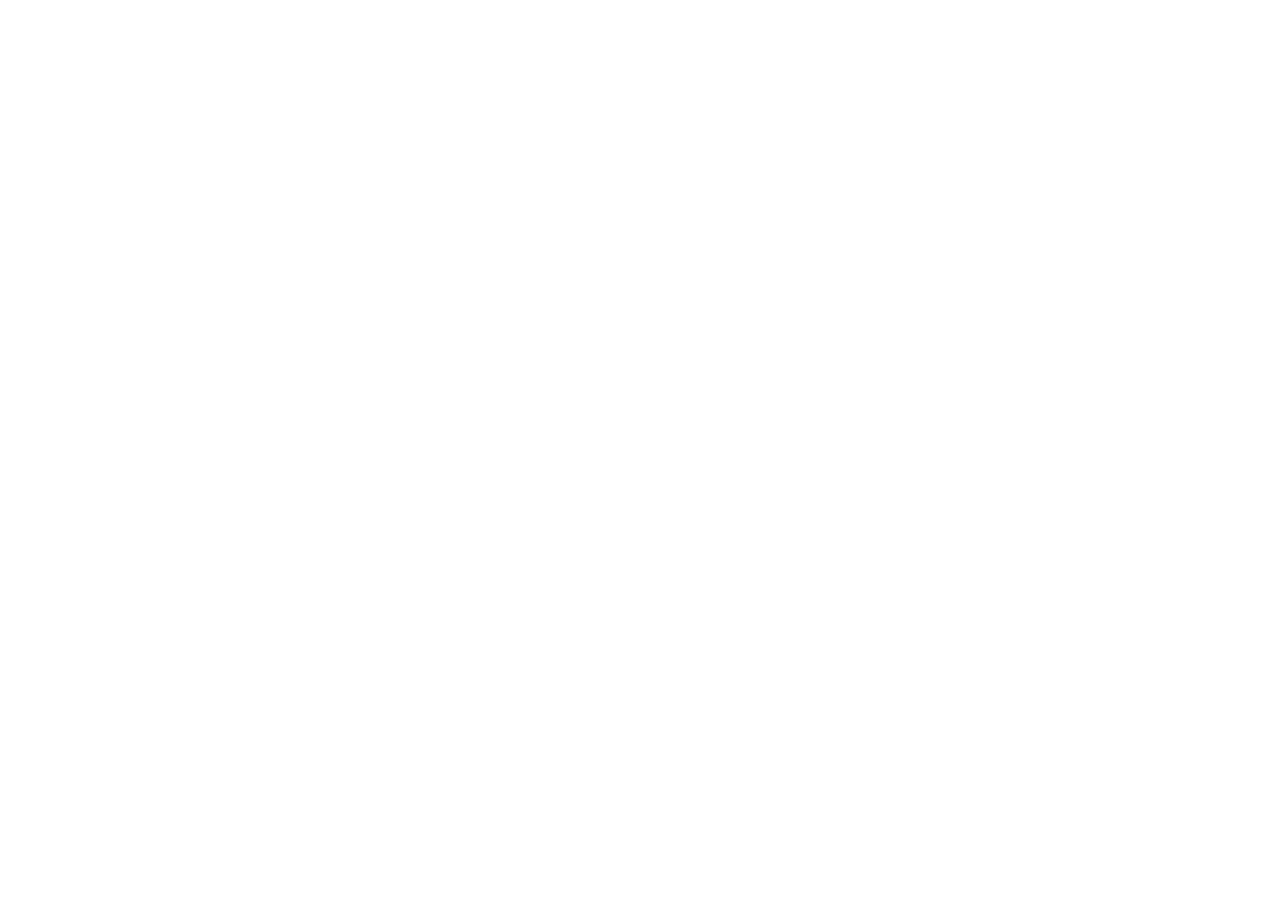
==== dingdianbangfu.html @ b0e6a3c9 "1" ====
<!doctype html>
<html lang="en">
<head>
    <meta charset="UTF-8">
    <meta name="viewport"
          content="width=device-width, user-scalable=no, initial-scale=1.0, maximum-scale=1.0, minimum-scale=1.0">
    <meta http-equiv="X-UA-Compatible" content="ie=edge">
    <title>定点帮扶</title>
</head>
<body>
	
</body>
</html>
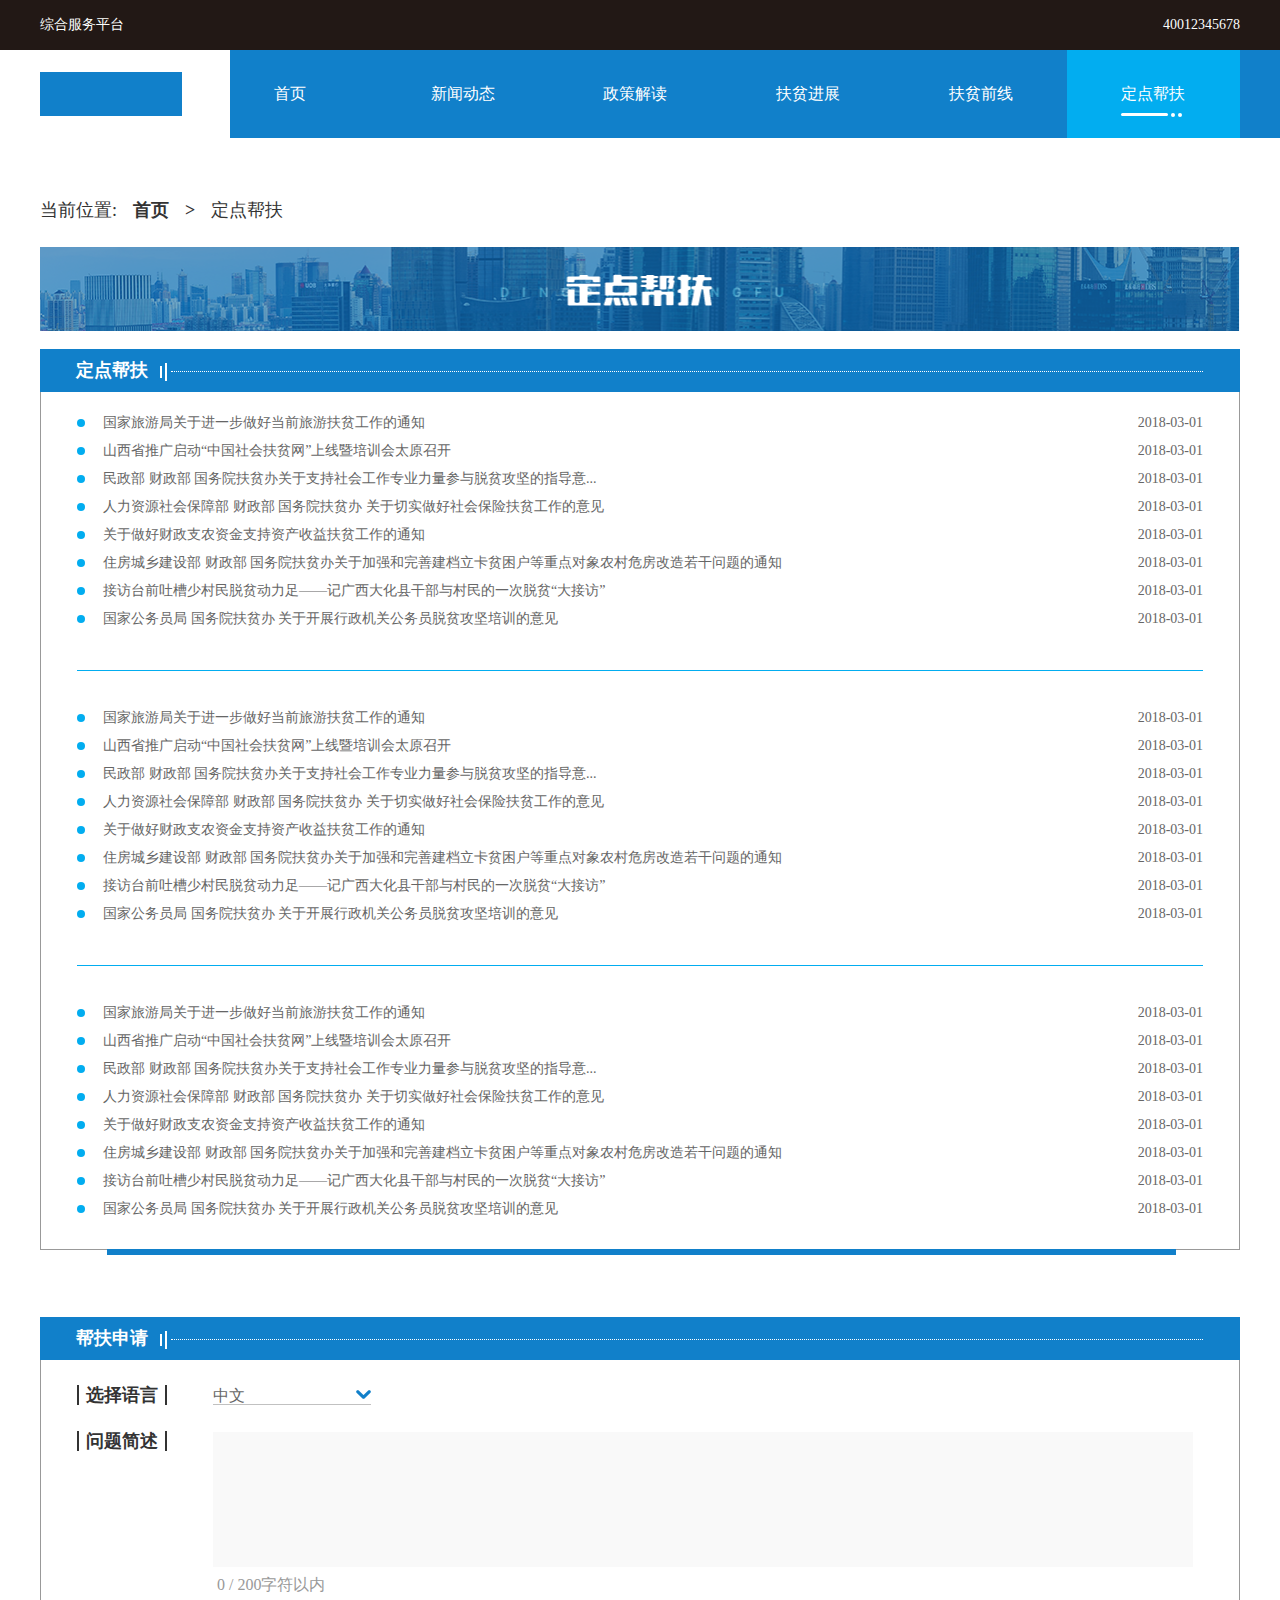
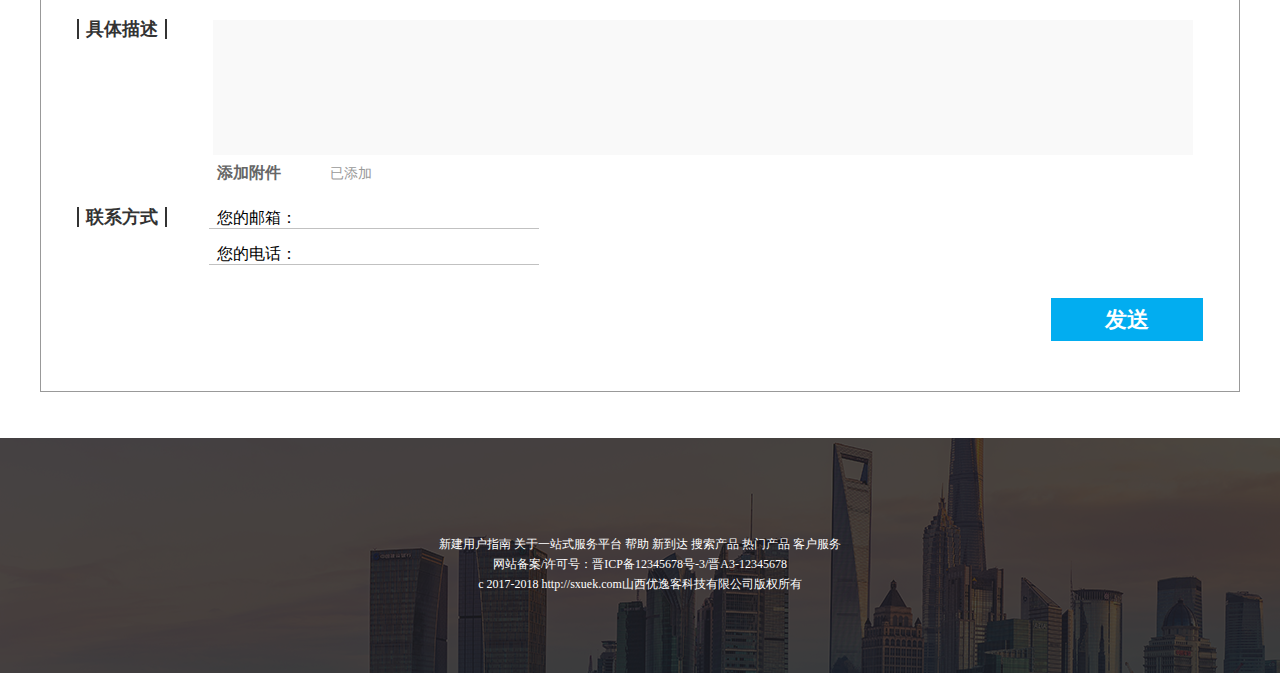
==== commit 6723609a: "1" ====
--- a/dingdianbangfu.html
+++ b/dingdianbangfu.html
@@ -2,12 +2,331 @@
 <html lang="en">
 <head>
     <meta charset="UTF-8">
-    <meta name="viewport"
-          content="width=device-width, user-scalable=no, initial-scale=1.0, maximum-scale=1.0, minimum-scale=1.0">
-    <meta http-equiv="X-UA-Compatible" content="ie=edge">
     <title>定点帮扶</title>
+    <link rel="stylesheet" href="css/public.css">
+    <link rel="stylesheet" href="css/dingdianbangfu.css">
 </head>
 <body>
-	
+	<!-- 导航开始 -->
+	<div class="ddbf_top">
+		<div class="ddbf_top_main">
+			<span class="ddbf_top_word">综合服务平台</span>
+			<span class="ddbf_top_word ddbf_top_right">40012345678</span>
+		</div>
+	</div>
+	<div class="ddbf_nav">
+			<div class="ddbf_nav_main">
+				<div class="ddbf_nav_left">
+					<div class="ddbf_nav_left_box"></div>
+					<div class="ddbf_nav_jt"></div>
+				</div>
+				<div class="ddbf_nav_right">
+					<div class="ddbf_nav_right1"> 
+						首页
+						<div class="ddbf_nav_underline ddbf_nav_underline0">
+							<div class="ddbf_nav_underline1 ddbf_nav_underline11"></div>
+							<div class="ddbf_nav_underline2"></div>
+							<div class="ddbf_nav_underline2"></div>
+						</div>
+					</div>
+					<div class="ddbf_nav_right1">
+						新闻动态
+						<div class="ddbf_nav_underline">
+							<div class="ddbf_nav_underline1"></div>
+							<div class="ddbf_nav_underline2"></div>
+							<div class="ddbf_nav_underline2"></div>
+						</div>
+					</div>
+					<div class="ddbf_nav_right1">
+						政策解读
+						<div class="ddbf_nav_underline">
+							<div class="ddbf_nav_underline1"></div>
+							<div class="ddbf_nav_underline2"></div>
+							<div class="ddbf_nav_underline2"></div>
+						</div>
+					</div>
+					<div class="ddbf_nav_right1">
+						扶贫进展
+						<div class="ddbf_nav_underline">
+							<div class="ddbf_nav_underline1"></div>
+							<div class="ddbf_nav_underline2"></div>
+							<div class="ddbf_nav_underline2"></div>
+						</div>
+					</div>
+					<div class="ddbf_nav_right1">
+						扶贫前线
+						<div class="ddbf_nav_underline">
+							<div class="ddbf_nav_underline1"></div>
+							<div class="ddbf_nav_underline2"></div>
+							<div class="ddbf_nav_underline2"></div>
+						</div>
+					</div>
+					<div class="ddbf_nav_right1 active">
+						定点帮扶
+						<div class="ddbf_nav_underline">
+							<div class="ddbf_nav_underline1"></div>
+							<div class="ddbf_nav_underline2"></div>
+							<div class="ddbf_nav_underline2"></div>
+						</div>
+					</div>
+				</div>
+			</div>
+	</div>
+	<div class="ddbf_bread_nav">
+		<span class="now_p">当前位置:</span>
+		<a href="" class="ddbf_bread_word active">首页</a>
+		<span class="ddbf_bread_jt">></span>
+		<a href="" class="ddbf_bread_word">定点帮扶</a>
+	</div>
+	<!-- 导航结束 -->
+	<!-- 内容部分开始 -->
+	<div class="ddbf_title">
+		<div class="ddbf_title_main">
+			<img src="img/title_34.png" alt="">
+		</div>
+	</div>
+	<!-- 定点扶贫内容开始 -->
+	<div class="ddfp_content">
+		<div class="ddfp_content_main">
+			<div class="ddfp_content_title">
+				<div class="ddfp_content_title_main">
+					<span>定点帮扶</span>
+					<div class="ddfp_title_line"></div>
+					<div class="ddfp_title_line ddfp_title_line1"></div>
+					<div class="ddfp_title_dotted"></div>
+				</div>
+			</div>
+			<div class="ddfp_content_main1">
+				<ul>
+					<li>
+						<span class="ddfp_content_circle"></span>
+						<a href="">国家旅游局关于进一步做好当前旅游扶贫工作的通知 </a>
+						<span class="ddbf_time">2018-03-01</span>
+						<span class="icon time_icon">&#xe600;</span>
+					</li>
+					<li>
+						<span class="ddfp_content_circle"></span>
+						<a href="">山西省推广启动“中国社会扶贫网”上线暨培训会太原召开 </a>
+						<span class="ddbf_time">2018-03-01</span>
+						<span class="icon time_icon">&#xe600;</span>
+					</li>
+					<li>
+						<span class="ddfp_content_circle"></span>
+						<a href="">民政部 财政部 国务院扶贫办关于支持社会工作专业力量参与脱贫攻坚的指导意...  </a>
+						<span class="ddbf_time">2018-03-01</span>
+						<span class="icon time_icon">&#xe600;</span>
+					</li>
+					<li>
+						<span class="ddfp_content_circle"></span>
+						<a href="">人力资源社会保障部 财政部 国务院扶贫办 关于切实做好社会保险扶贫工作的意见 </a>
+						<span class="ddbf_time">2018-03-01</span>
+						<span class="icon time_icon">&#xe600;</span>
+					</li>
+					<li>
+						<span class="ddfp_content_circle"></span>
+						<a href="">关于做好财政支农资金支持资产收益扶贫工作的通知 </a>
+						<span class="ddbf_time">2018-03-01</span>
+						<span class="icon time_icon">&#xe600;</span>
+					</li>
+					<li>
+						<span class="ddfp_content_circle"></span>
+						<a href="">住房城乡建设部 财政部 国务院扶贫办关于加强和完善建档立卡贫困户等重点对象农村危房改造若干问题的通知 </a>
+						<span class="ddbf_time">2018-03-01</span>
+						<span class="icon time_icon">&#xe600;</span>
+					</li>
+					<li>
+						<span class="ddfp_content_circle"></span>
+						<a href="">接访台前吐槽少村民脱贫动力足——记广西大化县干部与村民的一次脱贫“大接访” </a>
+						<span class="ddbf_time">2018-03-01</span>
+						<span class="icon time_icon">&#xe600;</span>
+					</li>
+					<li>
+						<span class="ddfp_content_circle"></span>
+						<a href="">国家公务员局 国务院扶贫办 关于开展行政机关公务员脱贫攻坚培训的意见 </a>
+						<span class="ddbf_time">2018-03-01</span>
+						<span class="icon time_icon">&#xe600;</span>
+					</li>
+				</ul>
+				<ul class="ddfp_content_main12">
+					<li>
+						<span class="ddfp_content_circle"></span>
+						<a href="">国家旅游局关于进一步做好当前旅游扶贫工作的通知 </a>
+						<span class="ddbf_time">2018-03-01</span>
+						<span class="icon time_icon">&#xe600;</span>
+					</li>
+					<li>
+						<span class="ddfp_content_circle"></span>
+						<a href="">山西省推广启动“中国社会扶贫网”上线暨培训会太原召开 </a>
+						<span class="ddbf_time">2018-03-01</span>
+						<span class="icon time_icon">&#xe600;</span>
+					</li>
+					<li>
+						<span class="ddfp_content_circle"></span>
+						<a href="">民政部 财政部 国务院扶贫办关于支持社会工作专业力量参与脱贫攻坚的指导意...  </a>
+						<span class="ddbf_time">2018-03-01</span>
+						<span class="icon time_icon">&#xe600;</span>
+					</li>
+					<li>
+						<span class="ddfp_content_circle"></span>
+						<a href="">人力资源社会保障部 财政部 国务院扶贫办 关于切实做好社会保险扶贫工作的意见 </a>
+						<span class="ddbf_time">2018-03-01</span>
+						<span class="icon time_icon">&#xe600;</span>
+					</li>
+					<li>
+						<span class="ddfp_content_circle"></span>
+						<a href="">关于做好财政支农资金支持资产收益扶贫工作的通知 </a>
+						<span class="ddbf_time">2018-03-01</span>
+						<span class="icon time_icon">&#xe600;</span>
+					</li>
+					<li>
+						<span class="ddfp_content_circle"></span>
+						<a href="">住房城乡建设部 财政部 国务院扶贫办关于加强和完善建档立卡贫困户等重点对象农村危房改造若干问题的通知 </a>
+						<span class="ddbf_time">2018-03-01</span>
+						<span class="icon time_icon">&#xe600;</span>
+					</li>
+					<li>
+						<span class="ddfp_content_circle"></span>
+						<a href="">接访台前吐槽少村民脱贫动力足——记广西大化县干部与村民的一次脱贫“大接访” </a>
+						<span class="ddbf_time">2018-03-01</span>
+						<span class="icon time_icon">&#xe600;</span>
+					</li>
+					<li>
+						<span class="ddfp_content_circle"></span>
+						<a href="">国家公务员局 国务院扶贫办 关于开展行政机关公务员脱贫攻坚培训的意见 </a>
+						<span class="ddbf_time">2018-03-01</span>
+						<span class="icon time_icon">&#xe600;</span>
+					</li>
+				</ul>
+				<ul class="ddfp_content_main12 ddfp_content_main13">
+					<li>
+						<span class="ddfp_content_circle"></span>
+						<a href="">国家旅游局关于进一步做好当前旅游扶贫工作的通知 </a>
+						<span class="ddbf_time">2018-03-01</span>
+						<span class="icon time_icon">&#xe600;</span>
+					</li>
+					<li>
+						<span class="ddfp_content_circle"></span>
+						<a href="">山西省推广启动“中国社会扶贫网”上线暨培训会太原召开 </a>
+						<span class="ddbf_time">2018-03-01</span>
+						<span class="icon time_icon">&#xe600;</span>
+					</li>
+					<li>
+						<span class="ddfp_content_circle"></span>
+						<a href="">民政部 财政部 国务院扶贫办关于支持社会工作专业力量参与脱贫攻坚的指导意...  </a>
+						<span class="ddbf_time">2018-03-01</span>
+						<span class="icon time_icon">&#xe600;</span>
+					</li>
+					<li>
+						<span class="ddfp_content_circle"></span>
+						<a href="">人力资源社会保障部 财政部 国务院扶贫办 关于切实做好社会保险扶贫工作的意见 </a>
+						<span class="ddbf_time">2018-03-01</span>
+						<span class="icon time_icon">&#xe600;</span>
+					</li>
+					<li>
+						<span class="ddfp_content_circle"></span>
+						<a href="">关于做好财政支农资金支持资产收益扶贫工作的通知 </a>
+						<span class="ddbf_time">2018-03-01</span>
+						<span class="icon time_icon">&#xe600;</span>
+					</li>
+					<li>
+						<span class="ddfp_content_circle"></span>
+						<a href="">住房城乡建设部 财政部 国务院扶贫办关于加强和完善建档立卡贫困户等重点对象农村危房改造若干问题的通知 </a>
+						<span class="ddbf_time">2018-03-01</span>
+						<span class="icon time_icon">&#xe600;</span>
+					</li>
+					<li>
+						<span class="ddfp_content_circle"></span>
+						<a href="">接访台前吐槽少村民脱贫动力足——记广西大化县干部与村民的一次脱贫“大接访” </a>
+						<span class="ddbf_time">2018-03-01</span>
+						<span class="icon time_icon">&#xe600;</span>
+					</li>
+					<li>
+						<span class="ddfp_content_circle"></span>
+						<a href="">国家公务员局 国务院扶贫办 关于开展行政机关公务员脱贫攻坚培训的意见 </a>
+						<span class="ddbf_time">2018-03-01</span>
+						<span class="icon time_icon">&#xe600;</span>
+					</li>
+				</ul>
+				<div class="ddfp_content_line"></div>
+			</div>
+		</div>
+		<div class="ddfp_content_main ddfp_content_main02">
+			<div class="ddfp_content_title">
+				<div class="ddfp_content_title_main">
+					<span>帮扶申请</span>
+					<div class="ddfp_title_line"></div>
+					<div class="ddfp_title_line ddfp_title_line1"></div>
+					<div class="ddfp_title_dotted"></div>
+				</div>
+			</div>
+			<div class="ddfp_content_main1 ddfp_content_main1s">
+				<form action="">
+					<div class="select">
+						<label for="sel_lan" class="select_lan">选择语言</label>
+					<select name="sel_lan" id="sel_lan">
+						<option value="" class="default_sel">中文</option>
+						<option value="">英文</option>
+						<option value="">俄语</option>
+						<option value="">阿拉伯语</option>
+						<option value="">法语</option>
+						<option value="">西班牙语</option>
+					</select>
+					</div>
+					<div class="select select2">
+						<label for="question_desc" class="select_lan">问题简述</label>
+						<textarea name="" id="question_desc"></textarea>
+						<div class="textarea_limit">
+							<div id="count">
+								<span id="now">0  </span>/
+								<span>200字符以内</span>
+							</div>
+						</div>
+					</div>
+					<div class="select select2 select3">
+						<label for="question_desc" class="select_lan">具体描述</label>
+						<textarea name="" id="question_desc"></textarea>
+						<div class="textarea_limit">
+							<span class="add_enclosure">添加附件</span>
+							<span class="added_enclosure">已添加</span>
+						</div>
+					</div>
+					<div class="select select2 select3 select4">
+						<label for="phone_num" class="select_lan phone_num">联系方式</label>
+						<div class="emial">
+							<span>您的邮箱：</span>
+							<input type="text" id="phone_num" class="phone_input">
+						</div>
+						<div class="emial phone">
+							<span>您的电话：</span>
+							<input type="text" id="phone_num" class="phone_input">
+						</div>
+					</div>
+					<div class="send">
+					<input type="button" value="发送" id="submit">
+					</div>
+				</form>
+			</div>
+		</div>
+	</div>
+	<!-- 定点扶贫内容开始结束 -->
+	<!-- 内容部分结束 -->
+	<!-- 站点地图开始 -->
+	<div class="zzdt">
+		<div class="zzdt_word">
+			<p class="zzdt_word1">
+				<a href="">新建用户指南</a>
+				<a href="">关于一站式服务平台</a>
+				<a href="">帮助</a>
+				<a href="">新到达</a>
+				<a href="">搜索产品</a>
+				<a href="">热门产品</a>
+				<a href="">客户服务</a>
+			</p>
+			<p class="zzdt_word1">网站备案/许可号：晋ICP备12345678号-3/晋A3-12345678</p>
+			<p class="zzdt_word1">c 2017-2018 http://sxuek.com山西优逸客科技有限公司版权所有</p>
+		</div>
+	</div>
+	<!-- 站点地图结束 -->
+	<script src="js/dingdianbangfu.js"></script>
 </body>
 </html>--- a/css/public.css
+++ b/css/public.css
@@ -0,0 +1,12 @@
+*{
+	margin: 0;   /* body-8px */
+	text-decoration: none;
+	font-style: normal;  /* i/em */
+	padding: 0;
+	box-sizing: content-box;
+	font-family: "微软雅黑";
+	list-style: none;
+}
+a{
+	color: #333;
+}
--- a/css/dingdianbangfu.css
+++ b/css/dingdianbangfu.css
@@ -0,0 +1,433 @@
+@font-face {
+  font-family: 'iconfont';  /* project id 664833 */
+  src: url('https://at.alicdn.com/t/font_664833_9qiusw4y75a02j4i.eot');
+  src: url('https://at.alicdn.com/t/font_664833_9qiusw4y75a02j4i.eot?#iefix') format('embedded-opentype'),
+  url('https://at.alicdn.com/t/font_664833_9qiusw4y75a02j4i.woff') format('woff'),
+  url('https://at.alicdn.com/t/font_664833_9qiusw4y75a02j4i.ttf') format('truetype'),
+  url('https://at.alicdn.com/t/font_664833_9qiusw4y75a02j4i.svg#iconfont') format('svg');
+}
+.icon{
+	  font-family: 'iconfont';
+}
+.ddbf_top{
+	width: 100%;
+	height: 50px;
+	background: #221815;
+}
+.ddbf_top_main{
+	width: 1200px;
+	height: 100%;
+	margin: 0 auto;
+}
+.ddbf_top_word{
+	float: left;
+	font-size: 14px;
+	line-height: 50px;
+	color: #fcfdfc;
+}
+.ddbf_top_right{
+	float: right;
+	font-family: "San Francisco";
+}
+.ddbf_nav{
+	width: 100%;
+	height: 88px;
+	background:  #1180ca;
+	position: relative;
+}
+.ddbf_nav:after{
+	content: '';
+    width: 18%;
+    height: 100%;
+    position: absolute;
+    top: 0;
+    left: 0;
+    background:  #fff;
+}
+.ddbf_nav_main{
+	width: 1200px;
+	height: 100%;
+	margin: 0 auto;
+}
+.ddbf_nav_left{
+	float: left;
+	width: 164px;
+	height: 100%;
+	background: #fff;
+	position: relative;
+}
+.ddbf_nav_jt{
+	width: 0;
+	height: 0;
+	border-top: 7px solid transparent;
+    border-left: 11px solid #fff;
+    border-bottom: 7px solid transparent;
+    position: absolute;
+    top: 50%;
+    margin-top: -7px;
+    right: -11px;
+    z-index: 10;
+}
+.ddbf_nav_left_box{
+	width: 142px;
+	height: 44px;
+	background: #1180ca;
+	position: absolute;
+	top: 22px;
+	left: 0;
+	z-index: 10;
+}
+.ddbf_nav_right{
+	float: left;
+	width: 1036px;
+	height: 100%;
+
+}
+.ddbf_nav_right1{
+	width: 172.6px;
+	height: 100%;
+	float: left;
+	background: #1180ca;
+	text-align: center;
+	line-height: 88px;
+	font-size: 16px;
+	color: #fff;
+	position: relative;
+	cursor: pointer;
+}
+.ddbf_nav_underline1{
+	width: 47px;
+	height: 3px;
+	border-radius: 3px;
+	background: #fff;
+	float: left;
+}
+.ddbf_nav_underline{
+	position: absolute;
+	left: 54px;
+	bottom: 21px;
+	display: none;
+}
+.ddbf_nav_underline2{
+	float: left;
+	width: 4px;
+	height: 4px;
+	border-radius: 50%;
+	background: #fff;
+	margin-left: 3px;
+}
+.ddbf_nav_underline11{
+	width: 18px;
+}
+.ddbf_nav_underline0{
+	left: 72px;
+}
+.ddbf_nav_right1:hover .ddbf_nav_underline{
+	display: block;
+}
+.ddbf_nav_right1.active .ddbf_nav_underline{
+	display: block;
+}
+.ddbf_nav_right1:hover{
+	background: #02adf0;
+}
+.ddbf_nav_right1.active{
+	background: #02adf0;
+}
+.ddbf_bread_nav{
+	width: 1200px;
+	height: 74px;
+	margin: 35px auto 0;
+	line-height: 74px;
+	font-size: 18px;
+	color: #333;
+}
+.now_p{
+	float: left;
+}
+.ddbf_bread_jt{
+	float: left;
+	font-weight: bold;
+	margin-left: 16px;
+}
+.ddbf_bread_word{
+	float: left;
+	margin-left: 16px;
+}
+.ddbf_bread_word:hover{
+	font-weight: bold;
+}
+.ddbf_bread_word.active{
+	font-weight: bold;
+}
+.ddbf_title{
+	width: 100%;
+	height: 84px;
+}
+.ddbf_title_main{
+	width: 1200px;
+	height: 100%;
+	margin: 0 auto;
+}
+.ddbf_title_main img{
+	width: 100%;
+	height: 100%;
+}
+.ddfp_content{
+	width: 100%;
+}
+.ddfp_content_main{
+	width: 1200px;
+	height: auto;
+	min-height: 300px;
+	margin: 0 auto;
+	padding-top: 18px;
+}
+.ddfp_content_title{
+	width: 100%;
+	height: 43px;
+	background:#1180ca;
+}
+.ddfp_content_title_main{
+	width: 1128px;
+	height: 100%;
+	margin: 0 auto;
+	position: relative;
+}
+.ddfp_content_title_main span{
+	font-size: 18px;
+	color: #fff;
+	line-height: 43px;
+	font-weight: bold;
+	float: left;
+}
+.ddfp_title_line{
+	float: left;
+	width: 2px;
+	height: 12px;
+	background: #fff;
+	margin-right: 3px;
+	position: absolute;
+	top: 17px;
+	left: 84px;
+}
+.ddfp_title_line1{
+	height: 18px;
+	margin-right: 4px;
+	top: 14px;
+	left: 89px;
+}
+.ddfp_title_dotted{
+	border-top: 1px dotted #fff;
+	position: absolute;
+	left: 95px;
+	top: 22px;
+	z-index: 2;
+	width: 1032px;
+}
+.ddfp_content_main1{
+	width:1126px;
+	height: auto;
+	min-height: 100px;
+	padding: 17px 36px 0;
+	border: 1px solid #999;
+	border-top-width:0; 
+	position: relative;
+}
+.ddfp_content_main1 ul li{
+	height: 28px;
+	line-height: 28px;
+	font-size: 14px;
+	color: #666;
+	position: relative;
+}
+.ddfp_content_circle{
+	display: block;
+	width: 8px;
+	height: 8px;
+	border-radius: 50%;
+	background: #02adf0;
+	position: absolute;
+	top: 10px;
+	left: 0;
+}
+.ddfp_content_main1 ul{
+	width: 100%;
+	padding-bottom: 37px;
+	border-bottom: 1px solid #02adf0;
+}
+.ddfp_content_main1 ul li a{
+	margin-left: 26px;
+	line-height: 28px;
+	color: #666; 
+	font-weight: normal;
+}
+.ddbf_time{
+	float: right;
+	line-height: 28px;
+	font-weight: lighter;
+	font-size: 14px;
+}
+.time_icon{
+	line-height: 28px;
+	color: #67cef6;
+	font-size: 16px;
+	float: right;
+	margin-right:14px; 
+}
+.ddfp_content_main1 .ddfp_content_main12{
+	margin-top: 33px;
+}
+.ddfp_content_main1 .ddfp_content_main13{
+	padding-bottom: 26px;
+	border: none;
+}
+.ddfp_content_line{
+	position: absolute;
+	left: 66px;
+	bottom: -6px;
+	width: 1069px;
+	height: 6px;
+	background: #1180ca;
+}
+.ddfp_content_main02{
+	margin-top: 49px;
+	margin-bottom: 46px;
+}
+.ddfp_content_main1s{
+	padding-top: 26px;
+}
+.select_lan{
+	font-size: 18px;
+	font-weight: bold;
+	color: #333;
+	line-height: 18px;
+	text-align: center;
+	border: 2px solid #333;
+	border-top-width:0; 
+	border-bottom-width:0; 
+	padding: 0 7px 0;
+	margin-right: 42px;
+}
+#sel_lan{
+	padding-right: 94px;
+	width: 64px;
+	border: none;
+	border-bottom: 1px solid #c1c1c1;
+	color: #666;
+	font-size: 16px;
+	appearance:none;
+	-moz-appearance: none;  
+	-webkit-appearance: none; 
+	outline: none;
+	background: url("../img/s1.png") no-repeat scroll right center transparent;
+}
+.select2{
+	margin-top: 27px;
+}
+#question_desc{
+	resize:none;
+	vertical-align:top;
+	width: 980px;
+	height: 135px;
+	background: rgba(193, 193, 193, 0.1);
+	border: none;
+	outline: none;
+}
+.textarea_limit{
+	height: 36px;
+	line-height: 36px;
+	font-size: 16px;
+	color: #999;
+	padding-left: 140px;
+}
+.select3{
+	margin-top: 17px;
+	position: relative;
+}
+.add_enclosure{
+	font-weight: bold;
+	color: #666;
+}
+.added_enclosure{
+	font-size: 14px;
+	color: #999;
+	margin-left: 45px;
+}
+.emial{
+	width: 322px;
+	height: 20px;
+	border-bottom: 1px solid #c1c1c1;
+	padding-left: 8px;
+	position: absolute;
+	top: 0px;
+	left: 132px;
+}
+.phone{
+	top: 36px;
+}
+.phone_input{
+	width: 230px;
+	height: 100%;
+	border: none;
+	outline: none;
+	background: transparent;
+
+}
+.select4{
+	height: 56px;
+	margin-bottom: 34px;
+}
+#submit{
+	width: 152px;
+	height: 43px;
+	background:#02adf0;
+	font-size: 22px;
+	font-weight: bold;
+	text-align: center;
+	line-height: 43px;
+	border: none;
+	outline: none;
+	color: #fff; 
+	float: right;
+	cursor: pointer;
+}
+.send{
+	width: 100%;
+	height: 43px;
+	position: relative;
+	margin-bottom: 50px;
+}
+.ddfp_content_main1 ul li a:hover{
+	color: #02adf0;
+}
+#sel_lan{
+	cursor: pointer;
+}
+.zzdt{
+	width: 100%;
+	height: 235px;
+	background: url('../img/zddt_02.png') no-repeat;
+	background-position: 0 0;
+	position: relative;
+}
+.zzdt_word{
+	width: 100%;
+	height: 61px;
+	position: absolute;
+	top: 96px;
+	left: 0;
+}
+.zzdt_word1{
+	line-height: 20px;
+	font-size: 12px;
+	font-weight: lighter;
+	color: #fff;
+	text-align: center;
+}
+.zzdt_word1 a{
+	line-height: 20px;
+	font-size: 12px;
+	font-weight: lighter;
+	color: #fff;
+}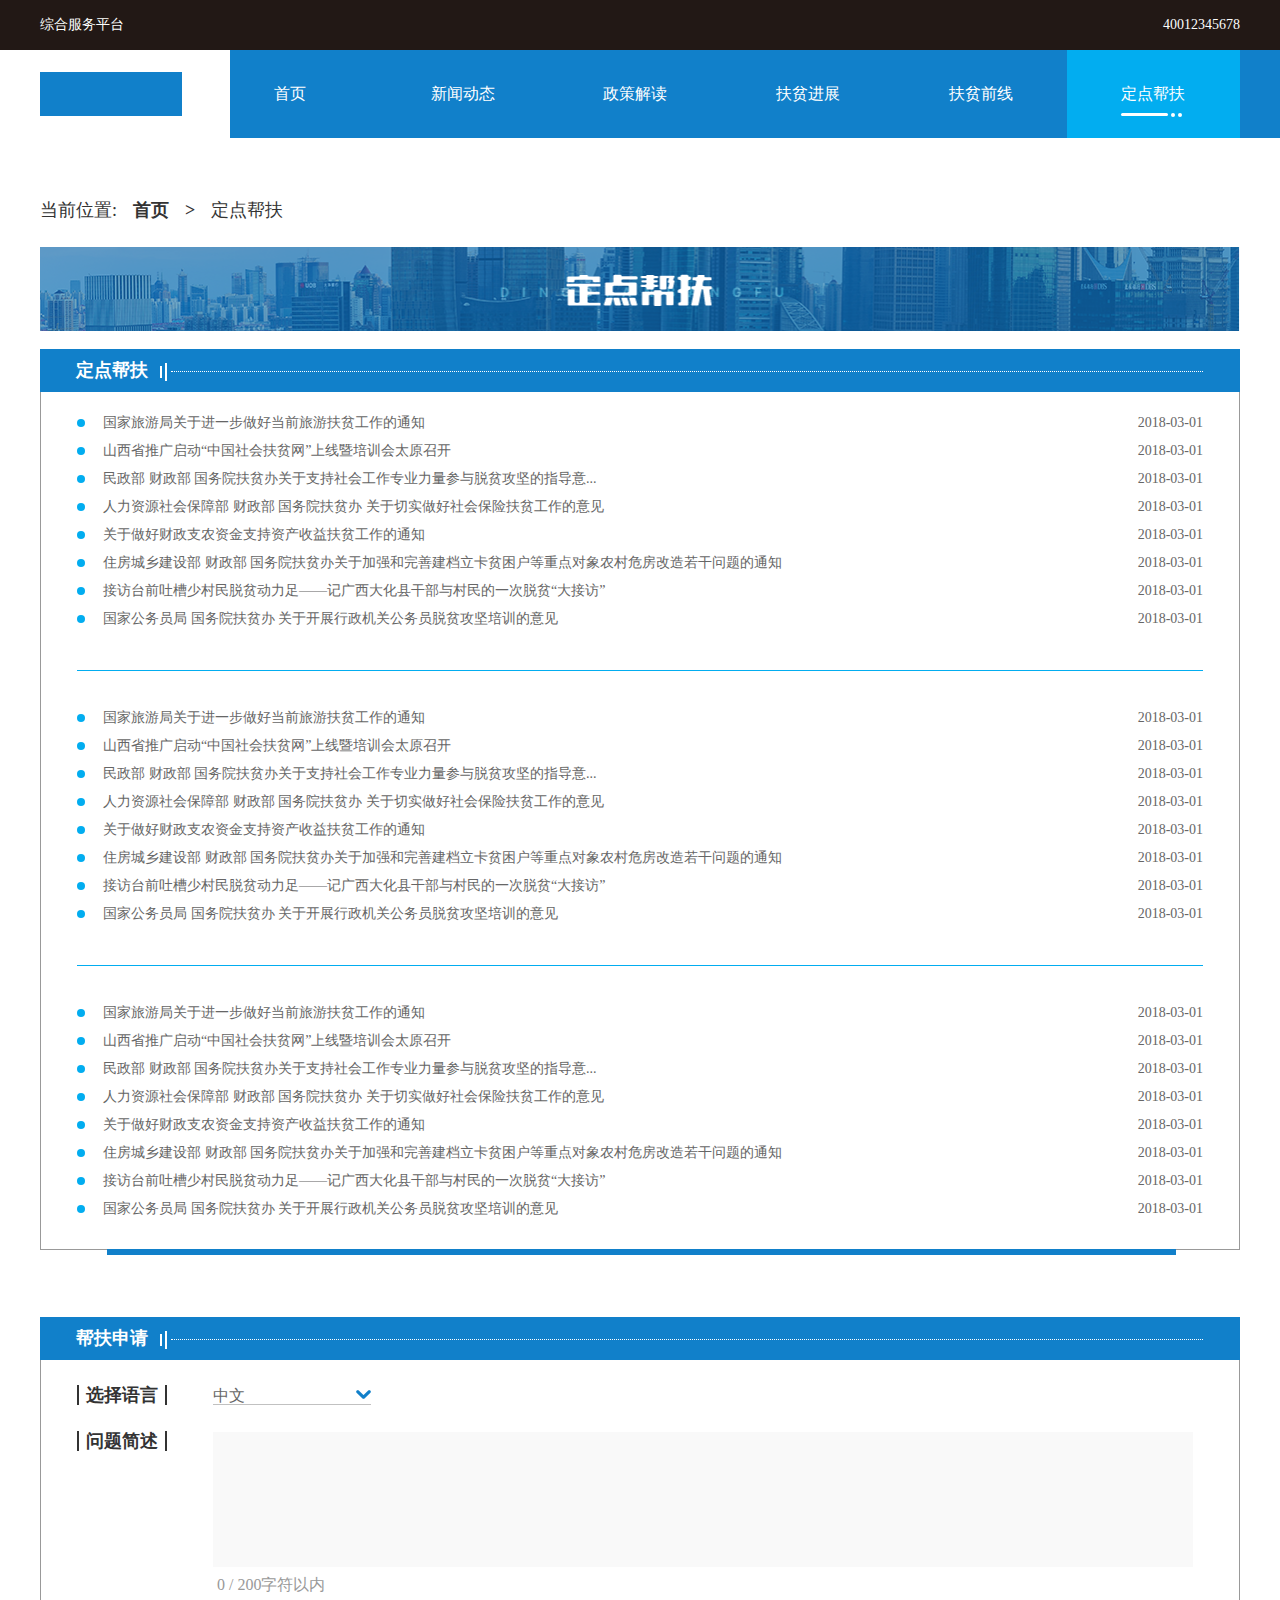
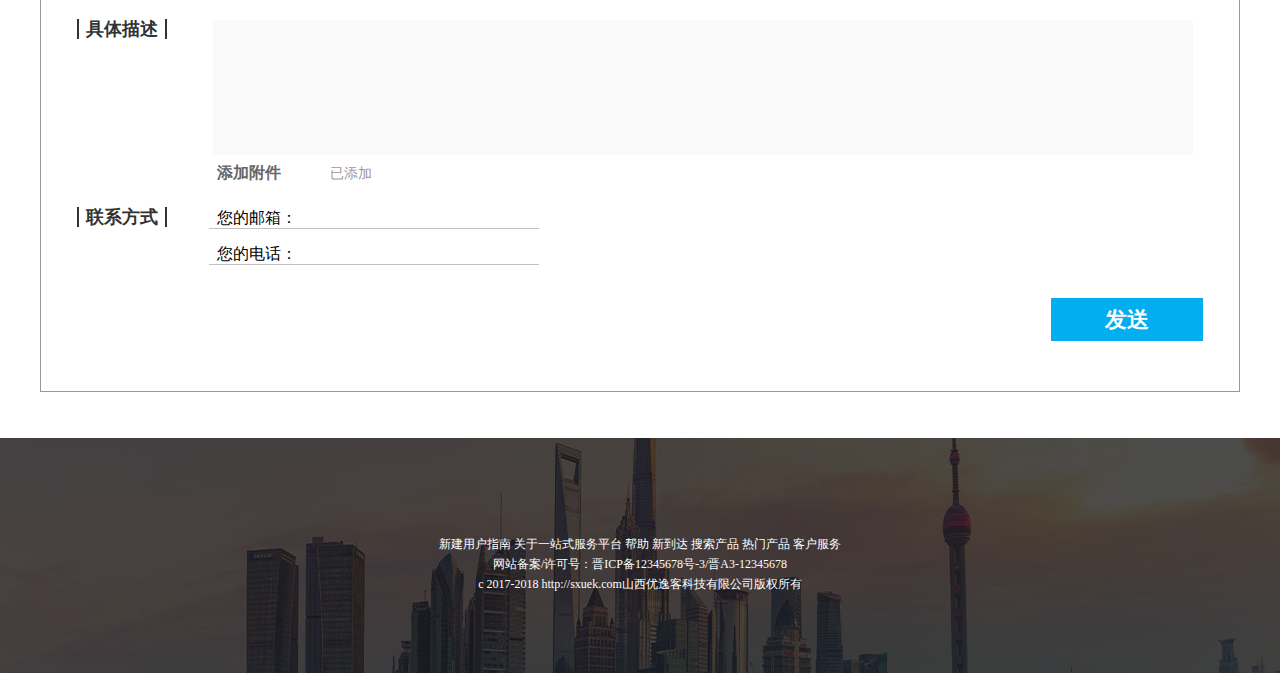
==== commit 131737f9: "1" ====
--- a/dingdianbangfu.html
+++ b/dingdianbangfu.html
@@ -3,7 +3,6 @@
 <head>
     <meta charset="UTF-8">
     <title>定点帮扶</title>
-    <link rel="stylesheet" href="css/public.css">
     <link rel="stylesheet" href="css/dingdianbangfu.css">
 </head>
 <body>
@@ -21,7 +20,8 @@
 					<div class="ddbf_nav_jt"></div>
 				</div>
 				<div class="ddbf_nav_right">
-					<div class="ddbf_nav_right1"> 
+					<a href="index.html">
+						<div class="ddbf_nav_right1"> 
 						首页
 						<div class="ddbf_nav_underline ddbf_nav_underline0">
 							<div class="ddbf_nav_underline1 ddbf_nav_underline11"></div>
@@ -29,7 +29,9 @@
 							<div class="ddbf_nav_underline2"></div>
 						</div>
 					</div>
-					<div class="ddbf_nav_right1">
+					</a>
+					<a href="xinwendongtai.html">
+						<div class="ddbf_nav_right1">
 						新闻动态
 						<div class="ddbf_nav_underline">
 							<div class="ddbf_nav_underline1"></div>
@@ -37,7 +39,9 @@
 							<div class="ddbf_nav_underline2"></div>
 						</div>
 					</div>
-					<div class="ddbf_nav_right1">
+					</a>
+					<a href="zhengcejiedu.html">
+						<div class="ddbf_nav_right1">
 						政策解读
 						<div class="ddbf_nav_underline">
 							<div class="ddbf_nav_underline1"></div>
@@ -45,7 +49,9 @@
 							<div class="ddbf_nav_underline2"></div>
 						</div>
 					</div>
-					<div class="ddbf_nav_right1">
+					</a>
+					<a href="tuopinjinzhan.html">
+						<div class="ddbf_nav_right1">
 						扶贫进展
 						<div class="ddbf_nav_underline">
 							<div class="ddbf_nav_underline1"></div>
@@ -53,7 +59,9 @@
 							<div class="ddbf_nav_underline2"></div>
 						</div>
 					</div>
-					<div class="ddbf_nav_right1">
+					</a>
+					<a href="qianxian.html">
+						<div class="ddbf_nav_right1">
 						扶贫前线
 						<div class="ddbf_nav_underline">
 							<div class="ddbf_nav_underline1"></div>
@@ -61,7 +69,9 @@
 							<div class="ddbf_nav_underline2"></div>
 						</div>
 					</div>
-					<div class="ddbf_nav_right1 active">
+					</a>
+					<a href="">
+						<div class="ddbf_nav_right1 active">
 						定点帮扶
 						<div class="ddbf_nav_underline">
 							<div class="ddbf_nav_underline1"></div>
@@ -69,6 +79,7 @@
 							<div class="ddbf_nav_underline2"></div>
 						</div>
 					</div>
+					</a>
 				</div>
 			</div>
 	</div>
@@ -100,43 +111,43 @@
 				<ul>
 					<li>
 						<span class="ddfp_content_circle"></span>
-						<a href="">国家旅游局关于进一步做好当前旅游扶贫工作的通知 </a>
-						<span class="ddbf_time">2018-03-01</span>
-						<span class="icon time_icon">&#xe600;</span>
-					</li>
-					<li>
-						<span class="ddfp_content_circle"></span>
-						<a href="">山西省推广启动“中国社会扶贫网”上线暨培训会太原召开 </a>
-						<span class="ddbf_time">2018-03-01</span>
-						<span class="icon time_icon">&#xe600;</span>
-					</li>
-					<li>
-						<span class="ddfp_content_circle"></span>
-						<a href="">民政部 财政部 国务院扶贫办关于支持社会工作专业力量参与脱贫攻坚的指导意...  </a>
-						<span class="ddbf_time">2018-03-01</span>
-						<span class="icon time_icon">&#xe600;</span>
-					</li>
-					<li>
-						<span class="ddfp_content_circle"></span>
-						<a href="">人力资源社会保障部 财政部 国务院扶贫办 关于切实做好社会保险扶贫工作的意见 </a>
-						<span class="ddbf_time">2018-03-01</span>
-						<span class="icon time_icon">&#xe600;</span>
-					</li>
-					<li>
-						<span class="ddfp_content_circle"></span>
-						<a href="">关于做好财政支农资金支持资产收益扶贫工作的通知 </a>
-						<span class="ddbf_time">2018-03-01</span>
-						<span class="icon time_icon">&#xe600;</span>
-					</li>
-					<li>
-						<span class="ddfp_content_circle"></span>
-						<a href="">住房城乡建设部 财政部 国务院扶贫办关于加强和完善建档立卡贫困户等重点对象农村危房改造若干问题的通知 </a>
-						<span class="ddbf_time">2018-03-01</span>
-						<span class="icon time_icon">&#xe600;</span>
-					</li>
-					<li>
-						<span class="ddfp_content_circle"></span>
-						<a href="">接访台前吐槽少村民脱贫动力足——记广西大化县干部与村民的一次脱贫“大接访” </a>
+						<a href="cdemo1.html">国家旅游局关于进一步做好当前旅游扶贫工作的通知 </a>
+						<span class="ddbf_time">2018-03-01</span>
+						<span class="icon time_icon">&#xe600;</span>
+					</li>
+					<li>
+						<span class="ddfp_content_circle"></span>
+						<a href="cdemo1.html">山西省推广启动“中国社会扶贫网”上线暨培训会太原召开 </a>
+						<span class="ddbf_time">2018-03-01</span>
+						<span class="icon time_icon">&#xe600;</span>
+					</li>
+					<li>
+						<span class="ddfp_content_circle"></span>
+						<a href="cdemo1.html">民政部 财政部 国务院扶贫办关于支持社会工作专业力量参与脱贫攻坚的指导意...  </a>
+						<span class="ddbf_time">2018-03-01</span>
+						<span class="icon time_icon">&#xe600;</span>
+					</li>
+					<li>
+						<span class="ddfp_content_circle"></span>
+						<a href="cdemo1.html">人力资源社会保障部 财政部 国务院扶贫办 关于切实做好社会保险扶贫工作的意见 </a>
+						<span class="ddbf_time">2018-03-01</span>
+						<span class="icon time_icon">&#xe600;</span>
+					</li>
+					<li>
+						<span class="ddfp_content_circle"></span>
+						<a href="cdemo1.html">关于做好财政支农资金支持资产收益扶贫工作的通知 </a>
+						<span class="ddbf_time">2018-03-01</span>
+						<span class="icon time_icon">&#xe600;</span>
+					</li>
+					<li>
+						<span class="ddfp_content_circle"></span>
+						<a href="cdemo1.html">住房城乡建设部 财政部 国务院扶贫办关于加强和完善建档立卡贫困户等重点对象农村危房改造若干问题的通知 </a>
+						<span class="ddbf_time">2018-03-01</span>
+						<span class="icon time_icon">&#xe600;</span>
+					</li>
+					<li>
+						<span class="ddfp_content_circle"></span>
+						<a href="cdemo1.html">接访台前吐槽少村民脱贫动力足——记广西大化县干部与村民的一次脱贫“大接访” </a>
 						<span class="ddbf_time">2018-03-01</span>
 						<span class="icon time_icon">&#xe600;</span>
 					</li>
@@ -150,49 +161,49 @@
 				<ul class="ddfp_content_main12">
 					<li>
 						<span class="ddfp_content_circle"></span>
-						<a href="">国家旅游局关于进一步做好当前旅游扶贫工作的通知 </a>
-						<span class="ddbf_time">2018-03-01</span>
-						<span class="icon time_icon">&#xe600;</span>
-					</li>
-					<li>
-						<span class="ddfp_content_circle"></span>
-						<a href="">山西省推广启动“中国社会扶贫网”上线暨培训会太原召开 </a>
-						<span class="ddbf_time">2018-03-01</span>
-						<span class="icon time_icon">&#xe600;</span>
-					</li>
-					<li>
-						<span class="ddfp_content_circle"></span>
-						<a href="">民政部 财政部 国务院扶贫办关于支持社会工作专业力量参与脱贫攻坚的指导意...  </a>
-						<span class="ddbf_time">2018-03-01</span>
-						<span class="icon time_icon">&#xe600;</span>
-					</li>
-					<li>
-						<span class="ddfp_content_circle"></span>
-						<a href="">人力资源社会保障部 财政部 国务院扶贫办 关于切实做好社会保险扶贫工作的意见 </a>
-						<span class="ddbf_time">2018-03-01</span>
-						<span class="icon time_icon">&#xe600;</span>
-					</li>
-					<li>
-						<span class="ddfp_content_circle"></span>
-						<a href="">关于做好财政支农资金支持资产收益扶贫工作的通知 </a>
-						<span class="ddbf_time">2018-03-01</span>
-						<span class="icon time_icon">&#xe600;</span>
-					</li>
-					<li>
-						<span class="ddfp_content_circle"></span>
-						<a href="">住房城乡建设部 财政部 国务院扶贫办关于加强和完善建档立卡贫困户等重点对象农村危房改造若干问题的通知 </a>
-						<span class="ddbf_time">2018-03-01</span>
-						<span class="icon time_icon">&#xe600;</span>
-					</li>
-					<li>
-						<span class="ddfp_content_circle"></span>
-						<a href="">接访台前吐槽少村民脱贫动力足——记广西大化县干部与村民的一次脱贫“大接访” </a>
-						<span class="ddbf_time">2018-03-01</span>
-						<span class="icon time_icon">&#xe600;</span>
-					</li>
-					<li>
-						<span class="ddfp_content_circle"></span>
-						<a href="">国家公务员局 国务院扶贫办 关于开展行政机关公务员脱贫攻坚培训的意见 </a>
+						<a href="cdemo1.html">国家旅游局关于进一步做好当前旅游扶贫工作的通知 </a>
+						<span class="ddbf_time">2018-03-01</span>
+						<span class="icon time_icon">&#xe600;</span>
+					</li>
+					<li>
+						<span class="ddfp_content_circle"></span>
+						<a href="cdemo1.html">山西省推广启动“中国社会扶贫网”上线暨培训会太原召开 </a>
+						<span class="ddbf_time">2018-03-01</span>
+						<span class="icon time_icon">&#xe600;</span>
+					</li>
+					<li>
+						<span class="ddfp_content_circle"></span>
+						<a href="cdemo1.html">民政部 财政部 国务院扶贫办关于支持社会工作专业力量参与脱贫攻坚的指导意...  </a>
+						<span class="ddbf_time">2018-03-01</span>
+						<span class="icon time_icon">&#xe600;</span>
+					</li>
+					<li>
+						<span class="ddfp_content_circle"></span>
+						<a href="cdemo1.html">人力资源社会保障部 财政部 国务院扶贫办 关于切实做好社会保险扶贫工作的意见 </a>
+						<span class="ddbf_time">2018-03-01</span>
+						<span class="icon time_icon">&#xe600;</span>
+					</li>
+					<li>
+						<span class="ddfp_content_circle"></span>
+						<a href="cdemo1.html">关于做好财政支农资金支持资产收益扶贫工作的通知 </a>
+						<span class="ddbf_time">2018-03-01</span>
+						<span class="icon time_icon">&#xe600;</span>
+					</li>
+					<li>
+						<span class="ddfp_content_circle"></span>
+						<a href="cdemo1.html">住房城乡建设部 财政部 国务院扶贫办关于加强和完善建档立卡贫困户等重点对象农村危房改造若干问题的通知 </a>
+						<span class="ddbf_time">2018-03-01</span>
+						<span class="icon time_icon">&#xe600;</span>
+					</li>
+					<li>
+						<span class="ddfp_content_circle"></span>
+						<a href="cdemo1.html">接访台前吐槽少村民脱贫动力足——记广西大化县干部与村民的一次脱贫“大接访” </a>
+						<span class="ddbf_time">2018-03-01</span>
+						<span class="icon time_icon">&#xe600;</span>
+					</li>
+					<li>
+						<span class="ddfp_content_circle"></span>
+						<a href="cdemo1.html">国家公务员局 国务院扶贫办 关于开展行政机关公务员脱贫攻坚培训的意见 </a>
 						<span class="ddbf_time">2018-03-01</span>
 						<span class="icon time_icon">&#xe600;</span>
 					</li>
@@ -200,49 +211,49 @@
 				<ul class="ddfp_content_main12 ddfp_content_main13">
 					<li>
 						<span class="ddfp_content_circle"></span>
-						<a href="">国家旅游局关于进一步做好当前旅游扶贫工作的通知 </a>
-						<span class="ddbf_time">2018-03-01</span>
-						<span class="icon time_icon">&#xe600;</span>
-					</li>
-					<li>
-						<span class="ddfp_content_circle"></span>
-						<a href="">山西省推广启动“中国社会扶贫网”上线暨培训会太原召开 </a>
-						<span class="ddbf_time">2018-03-01</span>
-						<span class="icon time_icon">&#xe600;</span>
-					</li>
-					<li>
-						<span class="ddfp_content_circle"></span>
-						<a href="">民政部 财政部 国务院扶贫办关于支持社会工作专业力量参与脱贫攻坚的指导意...  </a>
-						<span class="ddbf_time">2018-03-01</span>
-						<span class="icon time_icon">&#xe600;</span>
-					</li>
-					<li>
-						<span class="ddfp_content_circle"></span>
-						<a href="">人力资源社会保障部 财政部 国务院扶贫办 关于切实做好社会保险扶贫工作的意见 </a>
-						<span class="ddbf_time">2018-03-01</span>
-						<span class="icon time_icon">&#xe600;</span>
-					</li>
-					<li>
-						<span class="ddfp_content_circle"></span>
-						<a href="">关于做好财政支农资金支持资产收益扶贫工作的通知 </a>
-						<span class="ddbf_time">2018-03-01</span>
-						<span class="icon time_icon">&#xe600;</span>
-					</li>
-					<li>
-						<span class="ddfp_content_circle"></span>
-						<a href="">住房城乡建设部 财政部 国务院扶贫办关于加强和完善建档立卡贫困户等重点对象农村危房改造若干问题的通知 </a>
-						<span class="ddbf_time">2018-03-01</span>
-						<span class="icon time_icon">&#xe600;</span>
-					</li>
-					<li>
-						<span class="ddfp_content_circle"></span>
-						<a href="">接访台前吐槽少村民脱贫动力足——记广西大化县干部与村民的一次脱贫“大接访” </a>
-						<span class="ddbf_time">2018-03-01</span>
-						<span class="icon time_icon">&#xe600;</span>
-					</li>
-					<li>
-						<span class="ddfp_content_circle"></span>
-						<a href="">国家公务员局 国务院扶贫办 关于开展行政机关公务员脱贫攻坚培训的意见 </a>
+						<a href="cdemo1.html">国家旅游局关于进一步做好当前旅游扶贫工作的通知 </a>
+						<span class="ddbf_time">2018-03-01</span>
+						<span class="icon time_icon">&#xe600;</span>
+					</li>
+					<li>
+						<span class="ddfp_content_circle"></span>
+						<a href="cdemo1.html">山西省推广启动“中国社会扶贫网”上线暨培训会太原召开 </a>
+						<span class="ddbf_time">2018-03-01</span>
+						<span class="icon time_icon">&#xe600;</span>
+					</li>
+					<li>
+						<span class="ddfp_content_circle"></span>
+						<a href="cdemo1.html">民政部 财政部 国务院扶贫办关于支持社会工作专业力量参与脱贫攻坚的指导意...  </a>
+						<span class="ddbf_time">2018-03-01</span>
+						<span class="icon time_icon">&#xe600;</span>
+					</li>
+					<li>
+						<span class="ddfp_content_circle"></span>
+						<a href="cdemo1.html">人力资源社会保障部 财政部 国务院扶贫办 关于切实做好社会保险扶贫工作的意见 </a>
+						<span class="ddbf_time">2018-03-01</span>
+						<span class="icon time_icon">&#xe600;</span>
+					</li>
+					<li>
+						<span class="ddfp_content_circle"></span>
+						<a href="cdemo1.html">关于做好财政支农资金支持资产收益扶贫工作的通知 </a>
+						<span class="ddbf_time">2018-03-01</span>
+						<span class="icon time_icon">&#xe600;</span>
+					</li>
+					<li>
+						<span class="ddfp_content_circle"></span>
+						<a href="cdemo1.html">住房城乡建设部 财政部 国务院扶贫办关于加强和完善建档立卡贫困户等重点对象农村危房改造若干问题的通知 </a>
+						<span class="ddbf_time">2018-03-01</span>
+						<span class="icon time_icon">&#xe600;</span>
+					</li>
+					<li>
+						<span class="ddfp_content_circle"></span>
+						<a href="cdemo1.html">接访台前吐槽少村民脱贫动力足——记广西大化县干部与村民的一次脱贫“大接访” </a>
+						<span class="ddbf_time">2018-03-01</span>
+						<span class="icon time_icon">&#xe600;</span>
+					</li>
+					<li>
+						<span class="ddfp_content_circle"></span>
+						<a href="cdemo1.html">国家公务员局 国务院扶贫办 关于开展行政机关公务员脱贫攻坚培训的意见 </a>
 						<span class="ddbf_time">2018-03-01</span>
 						<span class="icon time_icon">&#xe600;</span>
 					</li>
@@ -286,7 +297,7 @@
 						<label for="question_desc" class="select_lan">具体描述</label>
 						<textarea name="" id="question_desc"></textarea>
 						<div class="textarea_limit">
-							<span class="add_enclosure">添加附件</span>
+							<a class="add_enclosure">添加附件</a>
 							<span class="added_enclosure">已添加</span>
 						</div>
 					</div>
--- a/css/dingdianbangfu.css
+++ b/css/dingdianbangfu.css
@@ -1,3 +1,16 @@
+*{
+	margin: 0;   /* body-8px */
+	text-decoration: none;
+	font-style: normal;  /* i/em */
+	padding: 0;
+	box-sizing: content-box;
+	font-family: "΢���ź�";
+	list-style: none;
+}
+a{
+	color: #333;
+}
+
 @font-face {
   font-family: 'iconfont';  /* project id 664833 */
   src: url('https://at.alicdn.com/t/font_664833_9qiusw4y75a02j4i.eot');
@@ -134,6 +147,7 @@
 .ddbf_nav_right1.active{
 	background: #02adf0;
 }
+
 .ddbf_bread_nav{
 	width: 1200px;
 	height: 74px;
@@ -348,6 +362,7 @@
 .add_enclosure{
 	font-weight: bold;
 	color: #666;
+	cursor: pointer;
 }
 .added_enclosure{
 	font-size: 14px;
@@ -410,6 +425,7 @@
 	background: url('../img/zddt_02.png') no-repeat;
 	background-position: 0 0;
 	position: relative;
+	background-size: 100% 235px;
 }
 .zzdt_word{
 	width: 100%;
